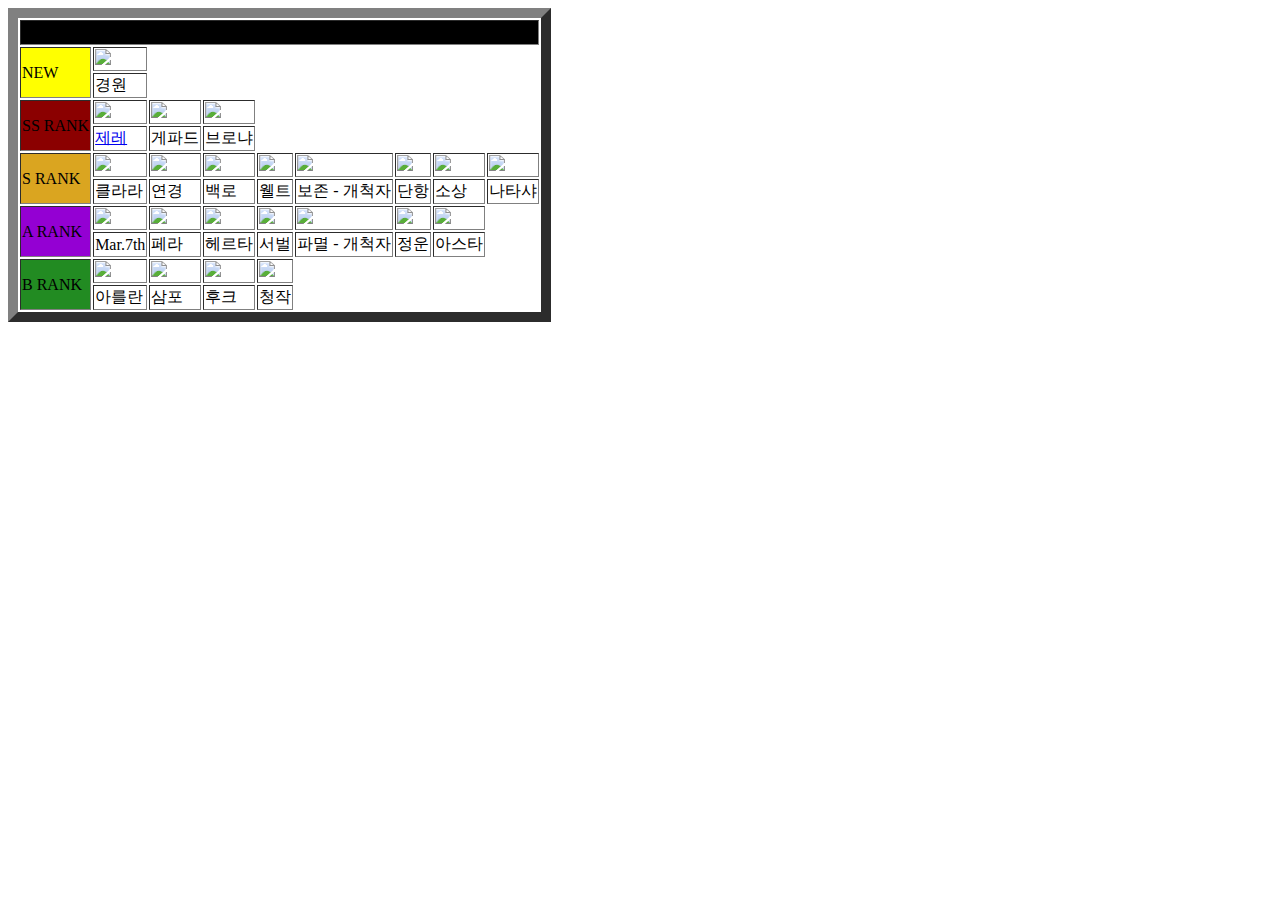
==== index.html @ 7349c168 "index.html" ====
<!DOCTYPE html>
<html lang="en">
<head>
    <link href="선린_스타레일.css" rel="stylesheet">
    <meta charset="UTF-8">
    <meta http-equiv="X-UA-Compatible" content="IE=edge">
    <meta name="viewport" content="width=device-width, initial-scale=1.0">
    <title>SUNRIN : STRA RAIL</title>
</head>
<body>
    <table class="main" border="10">
        <th class="titlename" colspan="12" rowspan="1" bgcolor="black">붕괴 : 스타레일 1.0 (후반) 버전 티어리스트</th>
        <tr>
            <td class="Tiern" rowspan="2" bgcolor="Yellow">NEW</td>
            <td><img class="newchar" src="./Images/경원.jpg"></td>
        </tr>
        <tr>
            <td class="new">경원</td>
        </tr>
        <tr>
            <td class="Tier" rowspan="2" bgcolor="darkred">SS RANK</td>
              <td><img src="./Images/제레.jpg"></td>
              <td><img src="./Images/게파드.jpg"></td>
              <td><img src="./Images/브로냐.jpg"></td>
        </tr>
        <tr>
            <td class="name"><a href="제레.html">제레</a></td>
            <td class="name">게파드</td>    
            <td class="name">브로냐</td>
        </tr>
        <tr>
            <td class="Tier" rowspan="2" bgcolor="GoldenRod">S RANK</td>
              <td><img src="./Images/클라라.jpg"></td>
              <td><img src="./Images/연경.jpg"></td>
              <td><img src="./Images/백로.jpg"></td>
              <td><img src="./Images/웰트.jpg"></td>
              <td><img src="./Images/보존척자.jpg"></td>
              <td><img src="./Images/단항.jpg"></td>
              <td><img src="./Images/소상.jpg"></td>
              <td><img src="./Images/나타샤.jpg"></td>
        </tr>
        <tr>
            <td class="name">클라라</td>
            <td class="name">연경</td>
            <td class="name">백로</td>
            <td class="name">웰트</td>
            <td class="name">보존 - 개척자</td>
            <td class="name">단항</td>
            <td class="name">소상</td>
            <td class="name">나타샤</td>
        </tr>
        <tr>
            <td class="Tier" rowspan="2" bgcolor="DarkViolet">A RANK</td>
            <td><img src="./Images/삼칠이.jpg"></td>
            <td><img src="./Images/페라.jpg"></td>
            <td><img src="./Images/헤르타.jpg"></td>
            <td><img src="./Images/서벌.jpg"></td>
            <td><img src="./Images/파멸척자.jpg"></td>              
            <td><img src="./Images/정운.jpg"></td>
             <td><img src="./Images/아스타.jpg"></td>
        </tr>
        <tr>
            <td class="name">Mar.7th</td>
            <td class="name">페라</td>
            <td class="name">헤르타</td>
            <td class="name">서벌</td>
            <td class="name">파멸 - 개척자</td>           
            <td class="name">정운</td>
            <td class="name">아스타</td>
        </tr>
        <tr>
            <td class="Tier" rowspan="2" bgcolor="ForestGreen">B RANK</td>
            <td><img src="./Images/아를란.jpg"></td>
            <td><img src="./Images/삼포.jpg"></td>
            <td><img src="./Images/후크.jpg"></td>
            <td><img src="./Images/청작.jpg"></td>
        </tr>
        <tr>
            <td class="name">아를란</td>
            <td class="name">삼포</td>
            <td class="name">후크</td>
            <td class="name">청작</td>
        </tr>

    </table>
</body>
</html>
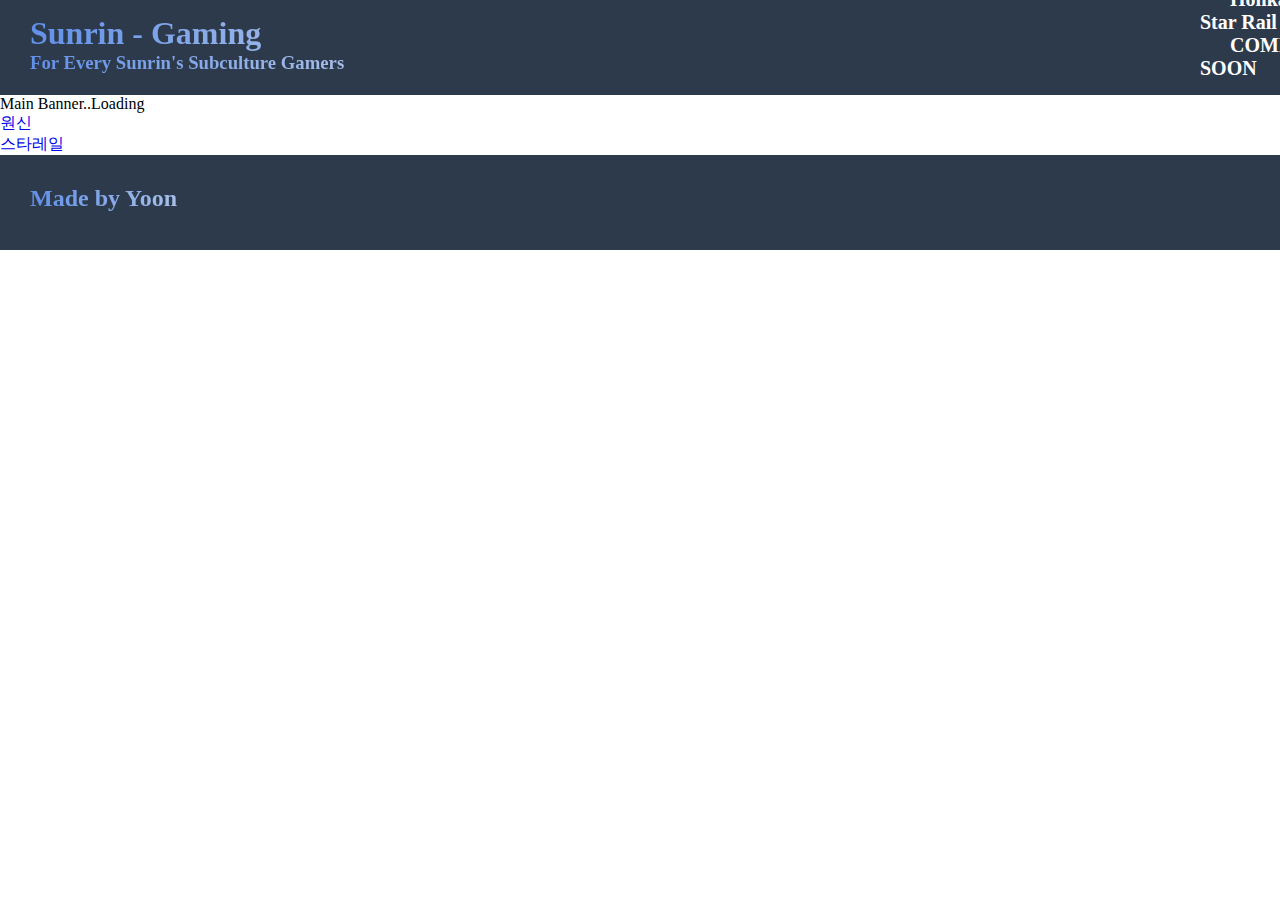
==== commit ae59e022: "index.html" ====
--- a/index.html
+++ b/index.html
@@ -1,87 +1,47 @@
 <!DOCTYPE html>
 <html lang="en">
 <head>
-    <link href="선린_스타레일.css" rel="stylesheet">
+    <link href="mainsite.css" rel="stylesheet">
     <meta charset="UTF-8">
     <meta http-equiv="X-UA-Compatible" content="IE=edge">
     <meta name="viewport" content="width=device-width, initial-scale=1.0">
-    <title>SUNRIN : STRA RAIL</title>
+    <title>SUNRIN GAMING SITE</title>
 </head>
 <body>
-    <table class="main" border="10">
-        <th class="titlename" colspan="12" rowspan="1" bgcolor="black">붕괴 : 스타레일 1.0 (후반) 버전 티어리스트</th>
-        <tr>
-            <td class="Tiern" rowspan="2" bgcolor="Yellow">NEW</td>
-            <td><img class="newchar" src="./Images/경원.jpg"></td>
-        </tr>
-        <tr>
-            <td class="new">경원</td>
-        </tr>
-        <tr>
-            <td class="Tier" rowspan="2" bgcolor="darkred">SS RANK</td>
-              <td><img src="./Images/제레.jpg"></td>
-              <td><img src="./Images/게파드.jpg"></td>
-              <td><img src="./Images/브로냐.jpg"></td>
-        </tr>
-        <tr>
-            <td class="name"><a href="제레.html">제레</a></td>
-            <td class="name">게파드</td>    
-            <td class="name">브로냐</td>
-        </tr>
-        <tr>
-            <td class="Tier" rowspan="2" bgcolor="GoldenRod">S RANK</td>
-              <td><img src="./Images/클라라.jpg"></td>
-              <td><img src="./Images/연경.jpg"></td>
-              <td><img src="./Images/백로.jpg"></td>
-              <td><img src="./Images/웰트.jpg"></td>
-              <td><img src="./Images/보존척자.jpg"></td>
-              <td><img src="./Images/단항.jpg"></td>
-              <td><img src="./Images/소상.jpg"></td>
-              <td><img src="./Images/나타샤.jpg"></td>
-        </tr>
-        <tr>
-            <td class="name">클라라</td>
-            <td class="name">연경</td>
-            <td class="name">백로</td>
-            <td class="name">웰트</td>
-            <td class="name">보존 - 개척자</td>
-            <td class="name">단항</td>
-            <td class="name">소상</td>
-            <td class="name">나타샤</td>
-        </tr>
-        <tr>
-            <td class="Tier" rowspan="2" bgcolor="DarkViolet">A RANK</td>
-            <td><img src="./Images/삼칠이.jpg"></td>
-            <td><img src="./Images/페라.jpg"></td>
-            <td><img src="./Images/헤르타.jpg"></td>
-            <td><img src="./Images/서벌.jpg"></td>
-            <td><img src="./Images/파멸척자.jpg"></td>              
-            <td><img src="./Images/정운.jpg"></td>
-             <td><img src="./Images/아스타.jpg"></td>
-        </tr>
-        <tr>
-            <td class="name">Mar.7th</td>
-            <td class="name">페라</td>
-            <td class="name">헤르타</td>
-            <td class="name">서벌</td>
-            <td class="name">파멸 - 개척자</td>           
-            <td class="name">정운</td>
-            <td class="name">아스타</td>
-        </tr>
-        <tr>
-            <td class="Tier" rowspan="2" bgcolor="ForestGreen">B RANK</td>
-            <td><img src="./Images/아를란.jpg"></td>
-            <td><img src="./Images/삼포.jpg"></td>
-            <td><img src="./Images/후크.jpg"></td>
-            <td><img src="./Images/청작.jpg"></td>
-        </tr>
-        <tr>
-            <td class="name">아를란</td>
-            <td class="name">삼포</td>
-            <td class="name">후크</td>
-            <td class="name">청작</td>
-        </tr>
+    <div id="mainsite">
+    <header>
+        <div id="logo">
+            <h1 id="logotext">Sunrin - Gaming</h1>
+            <h3 id="logotext">For Every Sunrin's Subculture Gamers</h3>
+        </div>  
+        <nav>
+            <ul>
+                <li><a href="#">HOME</a></li>
+                <li><a href="#GS">Genshin Impact</a></li>
+                <li><a href="#SR">Honkai : Star Rail</a></li>
+                <li><a href="#">COMMING SOON</a></li>
+            </ul>
+        </nav>
+    </header>
 
-    </table>
+    <article id="contents">
+        <section id="maincontents">
+            <span>Main Banner..Loading</span>
+        </section>
+        <section>
+            <ul id="banners">
+                <li id="GS"><a href="#">원신</a></li>
+                <li id="SR"><a href="starrail.html">스타레일</a></li>
+            </ul>
+        </section>
+    </article>
+    
+    <footer>
+        <div id="bottomline">
+            <h2 id="bottomlinetext">Made by Yoon</h2>
+        </div>
+    </footer>
+
+    </div>
 </body>
 </html>
--- a/mainsite.css
+++ b/mainsite.css
@@ -0,0 +1,13 @@
+*{margin:0px; padding:0px;}
+ul{list-style: none;}
+a{text-decoration: none;}
+#top_menu a{color:white;}
+nav li a{color:white;}
+header{width: 100%; height: 95px; background-color: #2d3a4b; position: relative;}
+footer{width: 100%; height: 95px; background-color: #2d3a4b; position: relative;}
+#logo{position: absolute; top: 30px; left: 30px;}
+#logotext{background-image: linear-gradient(to right,#6190e8,#a7bfe8);-webkit-background-clip: text; color:transparent;position: relative;bottom: 15px;font-weight: bolder;}
+#bottomline{position: absolute; top: 30px; left: 30px;}
+#bottomlinetext{background-image: linear-gradient(to right,#6190e8,#a7bfe8);-webkit-background-clip: text; color:transparent;;}
+nav{position: absolute; bottom: 15px; left: 1200px; font-size: 20px;font-weight: bold ;}
+nav li{display: inline; margin-left: 30px;}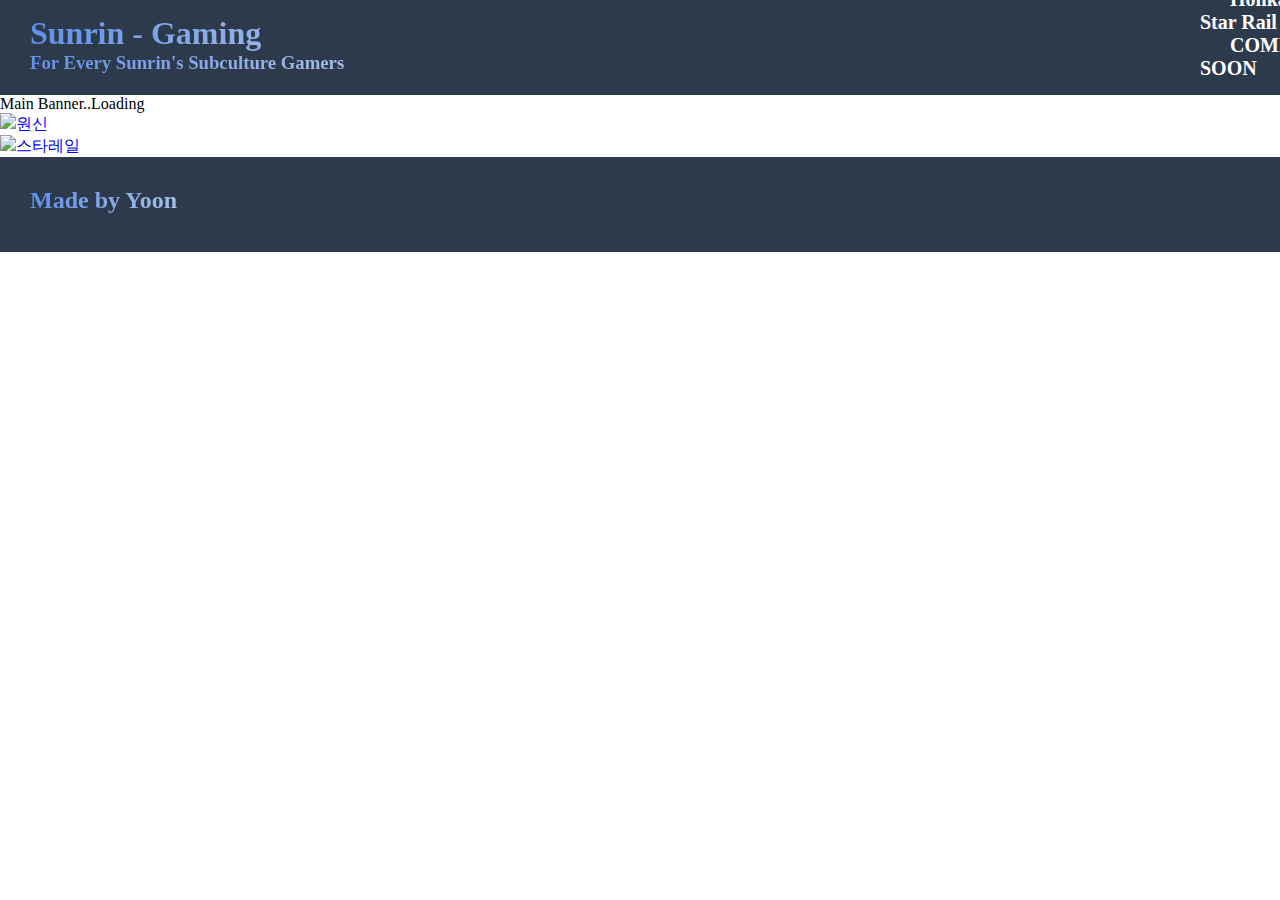
==== commit 60067342: "index.html" ====
--- a/index.html
+++ b/index.html
@@ -30,8 +30,8 @@
         </section>
         <section>
             <ul id="banners">
-                <li id="GS"><a href="#">원신</a></li>
-                <li id="SR"><a href="starrail.html">스타레일</a></li>
+                <li id="GS"><a href="#"><img src="./Images/원신.jpg">원신</a></li>
+                <li id="SR"><a href="starrail.html"><img src="./Images/스타레일.jpg">스타레일</a></li>
             </ul>
         </section>
     </article>
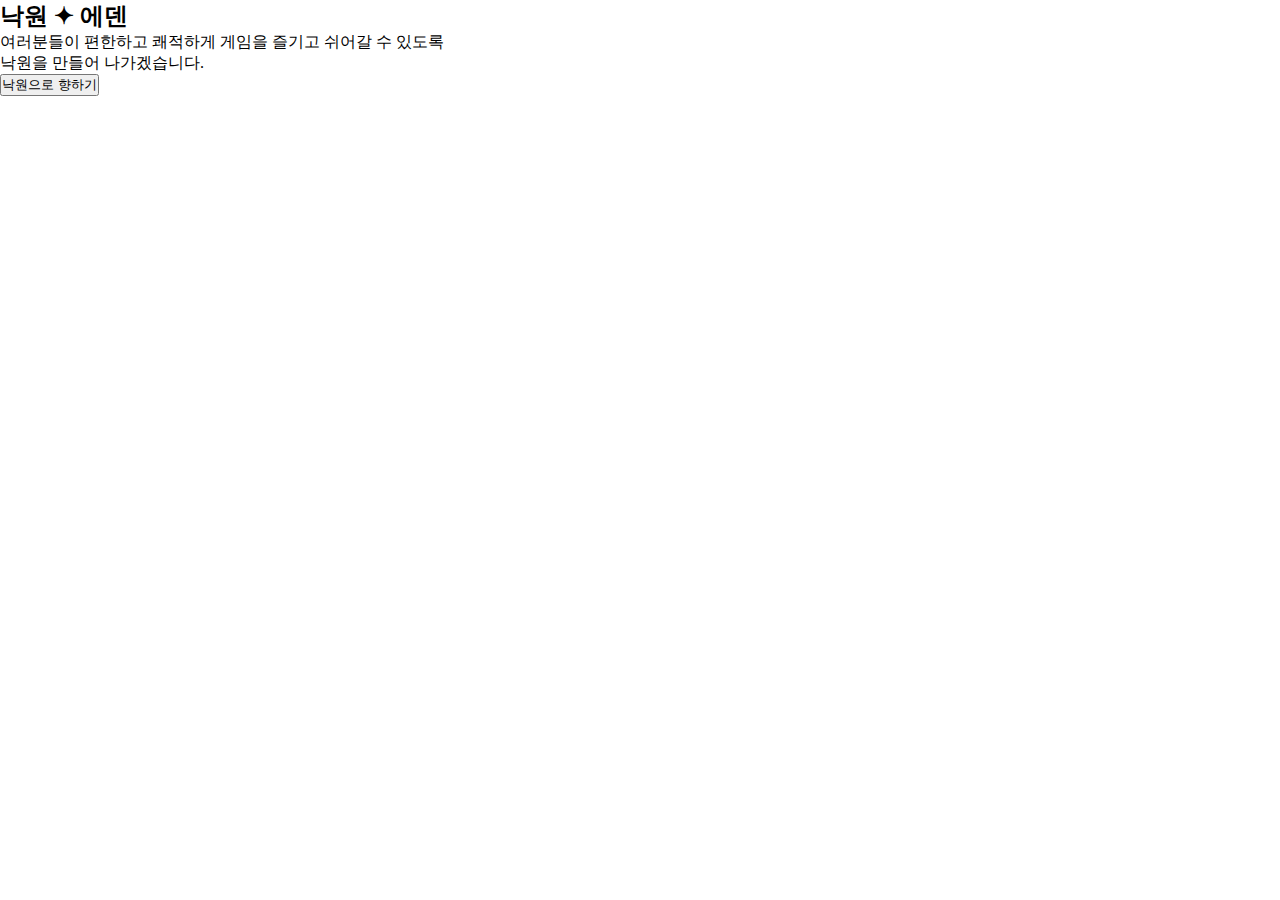
==== commit d896def1: "index.html" ====
--- a/index.html
+++ b/index.html
@@ -1,47 +1,34 @@
 <!DOCTYPE html>
 <html lang="en">
-<head>
-    <link href="mainsite.css" rel="stylesheet">
-    <meta charset="UTF-8">
-    <meta http-equiv="X-UA-Compatible" content="IE=edge">
-    <meta name="viewport" content="width=device-width, initial-scale=1.0">
-    <title>SUNRIN GAMING SITE</title>
-</head>
-<body>
-    <div id="mainsite">
-    <header>
-        <div id="logo">
-            <h1 id="logotext">Sunrin - Gaming</h1>
-            <h3 id="logotext">For Every Sunrin's Subculture Gamers</h3>
-        </div>  
-        <nav>
-            <ul>
-                <li><a href="#">HOME</a></li>
-                <li><a href="#GS">Genshin Impact</a></li>
-                <li><a href="#SR">Honkai : Star Rail</a></li>
-                <li><a href="#">COMMING SOON</a></li>
-            </ul>
-        </nav>
-    </header>
-
-    <article id="contents">
-        <section id="maincontents">
-            <span>Main Banner..Loading</span>
-        </section>
-        <section>
-            <ul id="banners">
-                <li id="GS"><a href="#"><img src="./Images/원신.jpg">원신</a></li>
-                <li id="SR"><a href="starrail.html"><img src="./Images/스타레일.jpg">스타레일</a></li>
-            </ul>
-        </section>
-    </article>
-    
-    <footer>
-        <div id="bottomline">
-            <h2 id="bottomlinetext">Made by Yoon</h2>
+  <head>
+    <meta charset="UTF-8" />
+    <meta http-equiv="X-UA-Compatible" content="IE=edge" />
+    <meta name="viewport" content="width=device-width, initial-scale=1.0" />
+    <title>Document</title>
+    <link rel="stylesheet" href="mainsite.css" />
+  </head>
+  <body>
+    <div class="container">
+      <div class="header">
+        <h1><a href="#"></a></h1>
+        <div class="nav">
+          <ul>
+            <li><h2><a href="#"></a></li></h2>
+            <li><a href="#"></a></li>
+            <li><a href="#"></a></li>
+            <li><a href="#"></a></li>
+            <li><a href="#"></a></li>
+          </ul>
         </div>
-    </footer>
-
+      </div>
+      <div class="hero">
+        <h2>낙원 ✦ 에덴</h2>
+        <p>
+          여러분들이 편한하고 쾌적하게 게임을 즐기고 쉬어갈 수 있도록<br/> 낙원을 만들어 나가겠습니다.
+        </p>
+       <a href="EdenMain.html"><button>낙원으로 향하기</button></a>
+        </div>
+      </div>
     </div>
-</body>
+  </body>
 </html>
--- a/mainsite.css
+++ b/mainsite.css
@@ -1,13 +1,62 @@
-*{margin:0px; padding:0px;}
-ul{list-style: none;}
-a{text-decoration: none;}
-#top_menu a{color:white;}
-nav li a{color:white;}
-header{width: 100%; height: 95px; background-color: #2d3a4b; position: relative;}
-footer{width: 100%; height: 95px; background-color: #2d3a4b; position: relative;}
-#logo{position: absolute; top: 30px; left: 30px;}
-#logotext{background-image: linear-gradient(to right,#6190e8,#a7bfe8);-webkit-background-clip: text; color:transparent;position: relative;bottom: 15px;font-weight: bolder;}
-#bottomline{position: absolute; top: 30px; left: 30px;}
-#bottomlinetext{background-image: linear-gradient(to right,#6190e8,#a7bfe8);-webkit-background-clip: text; color:transparent;;}
-nav{position: absolute; bottom: 15px; left: 1200px; font-size: 20px;font-weight: bold ;}
-nav li{display: inline; margin-left: 30px;}+* {
+  margin: 0px;
+  padding: 0px;
+}
+ul {
+  list-style: none;
+}
+a {
+  text-decoration: none;
+}
+#top_menu a {
+  color: white;
+}
+nav li a {
+  color: white;
+}
+header {
+  width: 100%;
+  height: 95px;
+  background-color: #2d3a4b;
+  position: relative;
+}
+footer {
+  width: 100%;
+  height: 95px;
+  background-color: #2d3a4b;
+  position: relative;
+}
+#logo {
+  position: absolute;
+  top: 30px;
+  left: 30px;
+}
+#logotext {
+  background-image: linear-gradient(to right, #6190e8, #a7bfe8);
+  -webkit-background-clip: text;
+  color: transparent;
+  position: relative;
+  bottom: 15px;
+  font-weight: bolder;
+}
+#bottomline {
+  position: absolute;
+  top: 30px;
+  left: 30px;
+}
+#bottomlinetext {
+  background-image: linear-gradient(to right, #6190e8, #a7bfe8);
+  -webkit-background-clip: text;
+  color: transparent;
+}
+nav {
+  position: absolute;
+  bottom: 15px;
+  left: 1200px;
+  font-size: 20px;
+  font-weight: bold;
+}
+nav li {
+  display: inline;
+  margin-left: 30px;
+}
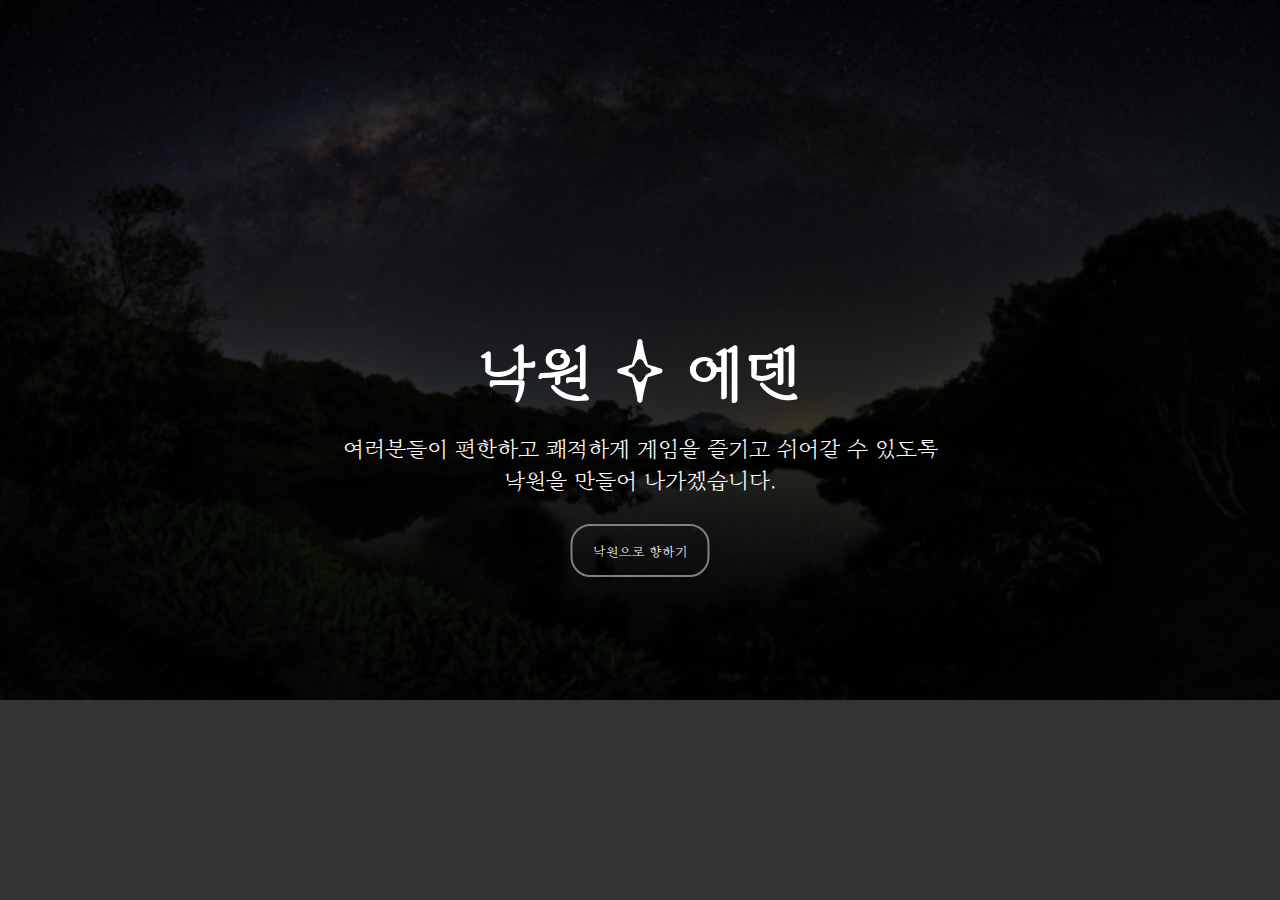
==== commit 04623d68: "index.html" ====
--- a/index.html
+++ b/index.html
@@ -4,7 +4,7 @@
     <meta charset="UTF-8" />
     <meta http-equiv="X-UA-Compatible" content="IE=edge" />
     <meta name="viewport" content="width=device-width, initial-scale=1.0" />
-    <title>Document</title>
+    <title>Paradice : Eden</title>
     <link rel="stylesheet" href="mainsite.css" />
   </head>
   <body>
--- a/mainsite.css
+++ b/mainsite.css
@@ -1,62 +1,147 @@
-* {
-  margin: 0px;
-  padding: 0px;
+@import url('https://fonts.googleapis.com/css2?family=Diphylleia&display=swap');
+
+*{
+  margin: 0;
+  padding: 0;
+  box-sizing: border-box;
+  animation: fadein 1.0s;
+  -moz-animation: fadein 1s; /* Firefox */
+  -webkit-animation: fadein 1s; /* Safari and Chrome */
+  -o-animation: fadein 1s; /* Opera */
 }
-ul {
-  list-style: none;
+
+/* container는 배경을 의미 */
+.container{
+  width: 100%;
+  height: 100vh;
+  background: linear-gradient(rgba(0,0,0,0.8), rgba(0,0,0,0.8)), url(Images/Main.jpg);
+  background-repeat: no-repeat;
+  background-size: 100%;
 }
-a {
+
+/* header 영역은 화면 상단의 Design 로고글자와 메뉴바를 포함한다.  */
+.container .header{
+  font-family: 'Grandiflora One', serif;
+  width: 80%;
+  height: 80px;
+  margin: 0 auto;
+  display: flex;
+  justify-content: space-between;
+  /* 자식 요소에 대한 배치 방법을 ... */
+}
+
+/* 화면 왼쪽 상단 글자 로고 스타일 */
+.container .header h1 a{
   text-decoration: none;
+  color: white;
+  font-family: 'Grandiflora One', serif;
 }
-#top_menu a {
+
+/* 메뉴요소에 대한 스타일링(배치) */
+.container .nav ul li{
+  display: inline-block;
+  margin: 0 10px;
+}
+/* 메뉴요소에 대한 스타일링(글꼴) */
+.container .nav ul li a{
+  text-decoration: none;
   color: white;
 }
-nav li a {
+/* 메뉴요소에 대한 스타일링(마우스이벤트_글자색 변경) */
+.container .nav ul li a:hover{
+  text-decoration: none;
+  color: skyblue; 
+}
+
+.container .hero{ 
+  position: absolute;
+  left: 50%;
+  top: 50%;
+  transform: translate(-50%, -50%);
   color: white;
+  text-align: center;
+  font-family: 'Diphylleia', serif;
+} 
+
+.container .hero h2{
+  font-size: 60px;
+  margin-bottom: 20px;
 }
-header {
-  width: 100%;
-  height: 95px;
-  background-color: #2d3a4b;
-  position: relative;
+
+.container .hero p{
+  font-size: 22px;
 }
-footer {
-  width: 100%;
-  height: 95px;
-  background-color: #2d3a4b;
-  position: relative;
+
+.container .hero button{
+  background: none;
+  border : 2px solid gray;
+  color: white;
+  padding: 15px 20px;
+  border-radius: 20px;
+  margin-top: 30px;
+  outline: none;
+  cursor: pointer;
+  transition: all .4s;
 }
-#logo {
-  position: absolute;
-  top: 30px;
-  left: 30px;
+
+.container .hero button:hover{
+  background-color: darkslategray;
 }
-#logotext {
-  background-image: linear-gradient(to right, #6190e8, #a7bfe8);
-  -webkit-background-clip: text;
-  color: transparent;
-  position: relative;
-  bottom: 15px;
-  font-weight: bolder;
+
+.hero h2{
+  text-decoration: none;
+  color: white;
+  font: bold;
+  font-family: 'Diphylleia', serif;
 }
-#bottomline {
-  position: absolute;
-  top: 30px;
-  left: 30px;
+
+.hero p{
+  text-decoration: none;
+  color: white;
+  font: bold;
+  font-family: 'Diphylleia', serif;
 }
-#bottomlinetext {
-  background-image: linear-gradient(to right, #6190e8, #a7bfe8);
-  -webkit-background-clip: text;
-  color: transparent;
+
+.hero button{
+  text-decoration: none;
+  color: white;
+  font: bold;
+  font-family: 'Diphylleia', serif;
 }
-nav {
-  position: absolute;
-  bottom: 15px;
-  left: 1200px;
-  font-size: 20px;
-  font-weight: bold;
+
+.slide-in {
+  animation: change 0.7s ease forwards;
 }
-nav li {
-  display: inline;
-  margin-left: 30px;
+
+@keyframes fadein {
+  from {
+      opacity: 0;
+  }
+  to {
+      opacity: 1;
+  }
 }
+@-moz-keyframes fadein { /* Firefox */
+  from {
+      opacity: 0;
+  }
+  to {
+      opacity: 1;
+  }
+}
+@-webkit-keyframes fadein { /* Safari and Chrome */
+  from {
+      opacity: 0;
+  }
+  to {
+      opacity: 1;
+  }
+}
+@-o-keyframes fadein { /* Opera */
+  from {
+      opacity: 0;
+  }
+  to {
+      opacity: 1;
+  }
+}
